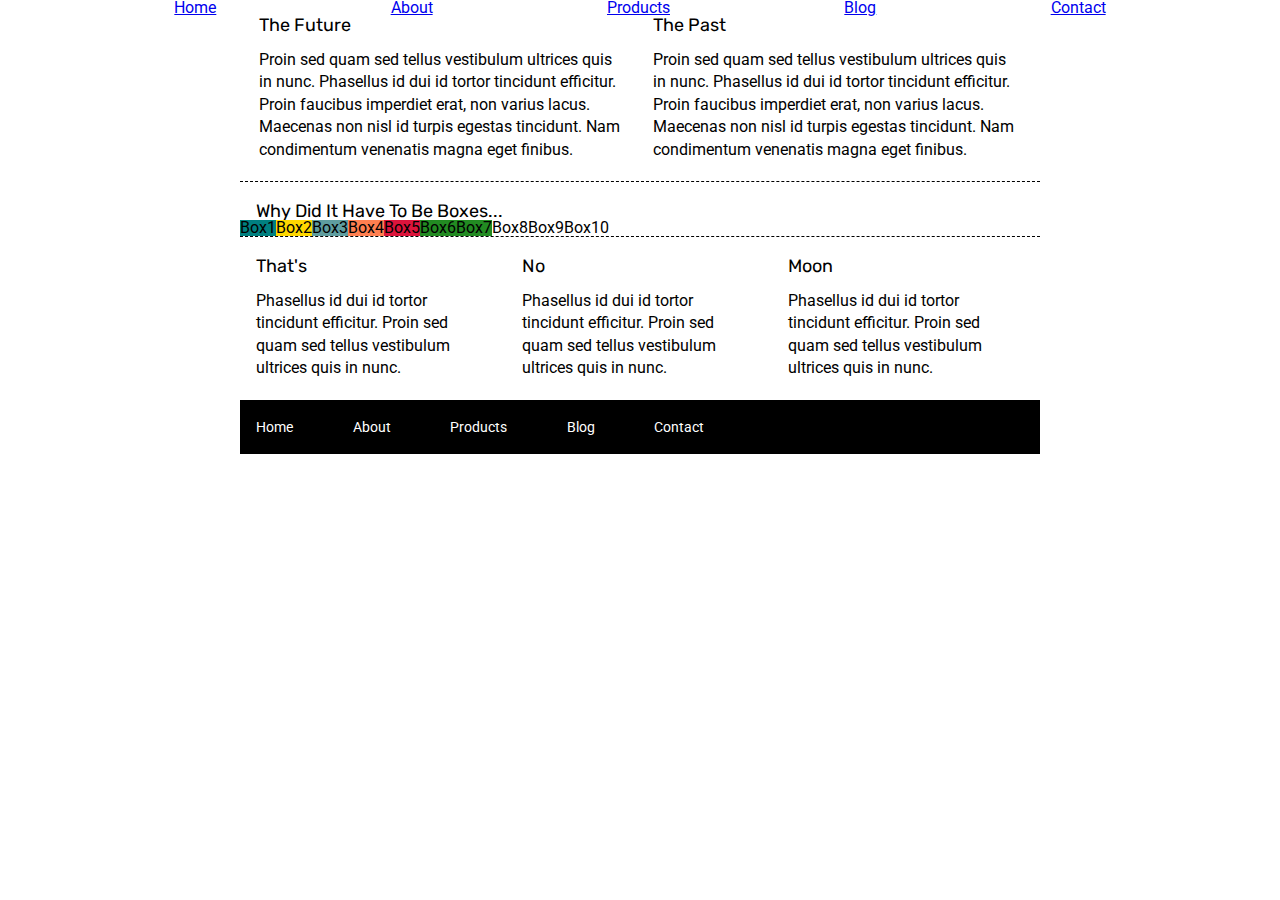
==== index.html @ 6aa331d4 "update sprint" ====
<!doctype html>

<html lang="en">
<head>
  <meta charset="utf-8">

  <title>Sprint Challenge - Home</title>

  <link href="https://fonts.googleapis.com/css?family=Roboto|Rubik" rel="stylesheet">
  <link rel="stylesheet" href="css/index.css">

</head>

<body>
    <nav>
        <a href="#">Home</a>
        <a href="about.html">About</a>
        <a href="#">Products</a>
        <a href="#">Blog</a>
        <a href="#">Contact</a>
    </nav>
    <div class="container">
   
        <section class="top-content">
            <div class="text-container">
                <h2>The Future</h2>
                <p>Proin sed quam sed tellus vestibulum ultrices quis in nunc. Phasellus id dui id tortor tincidunt efficitur. Proin faucibus imperdiet erat, non varius lacus. Maecenas non nisl id turpis egestas tincidunt. Nam condimentum venenatis magna eget finibus.</p>
            </div>
            <div class="text-container">
                <h2>The Past</h2>
                <p>Proin sed quam sed tellus vestibulum ultrices quis in nunc. Phasellus id dui id tortor tincidunt efficitur. Proin faucibus imperdiet erat, non varius lacus. Maecenas non nisl id turpis egestas tincidunt. Nam condimentum venenatis magna eget finibus.</p>
            </div>
        </section>
        
        <section class="middle-content">
        
            <h2>Why Did It Have To Be Boxes...</h2>
            
            <div class="boxes">
                
                    <div class="box1">Box1</div>
                    <div class="box2">Box2</div>
                    <div class="box3">Box3</div>
                    <div class="box4">Box4</div>
                    <div class="box5">Box5</div>
                    <div class="box6">Box6</div>
                    <div class="box6">Box7</div>
                    <div class="box8">Box8</div>
                    <div class="box9">Box9</div>
                    <div class="box10">Box10</div>
               
                  
            </div>
        
        </section>

        <section class="bottom-content">

            <div class="text-container">
                <h2>That's</h2>
                <p>Phasellus id dui id tortor tincidunt efficitur. Proin sed quam sed tellus vestibulum ultrices quis in nunc.</p>
            </div>
            <div class="text-container">
                <h2>No</h2>
                <p>Phasellus id dui id tortor tincidunt efficitur. Proin sed quam sed tellus vestibulum ultrices quis in nunc.</p>
            </div>
            <div class="text-container">
                <h2>Moon</h2>
                <p>Phasellus id dui id tortor tincidunt efficitur. Proin sed quam sed tellus vestibulum ultrices quis in nunc.</p>
            </div>

        </section>
        
        <footer>
            <nav>
                <a href="#">Home</a>
                <a href="#">About</a>
                <a href="#">Products</a>
                <a href="#">Blog</a>
                <a href="#">Contact</a>
            </nav>
        </footer>
    </div><!-- container -->        
</body>
</html>
---- css/index.css ----
/* http://meyerweb.com/eric/tools/css/reset/ 
   v2.0 | 20110126
   License: none (public domain)
*/

html, body, div, span, applet, object, iframe,
h1, h2, h3, h4, h5, h6, p, blockquote, pre,
a, abbr, acronym, address, big, cite, code,
del, dfn, em, img, ins, kbd, q, s, samp,
small, strike, strong, sub, sup, tt, var,
b, u, i, center,
dl, dt, dd, ol, ul, li,
fieldset, form, label, legend,
table, caption, tbody, tfoot, thead, tr, th, td,
article, aside, canvas, details, embed, 
figure, figcaption, footer, header, hgroup, 
menu, nav, output, ruby, section, summary,
time, mark, audio, video {
	margin: 0;
	padding: 0;
	border: 0;
	font-size: 100%;
	font: inherit;
	vertical-align: baseline;
}
/* HTML5 display-role reset for older browsers */
article, aside, details, figcaption, figure, 
footer, header, hgroup, menu, nav, section {
	display: block;
}
body {
	line-height: 1;
}
nav{
    display: flex;
    justify-content: space-evenly;
    align-content: center;
}
ol, ul {
	list-style: none;
}
blockquote, q {
	quotes: none;
}
blockquote:before, blockquote:after,
q:before, q:after {
	content: '';
	content: none;
}
table {
	border-collapse: collapse;
	border-spacing: 0;
}

* {
    box-sizing: border-box;
}

html, body {
    height: 100%;
    font-family: 'Roboto', sans-serif;
}

h1, h2, h3, h4, h5 {
    font-size: 18px;
    margin-bottom: 15px;
    font-family: 'Rubik', sans-serif;
}

p {
    line-height: 1.4;
}

.container {
    width: 800px;
    margin: 0 auto;
}

.top-content {
    display: flex;
    flex-wrap: wrap;
    justify-content: space-evenly;
    margin-bottom: 20px;
    border-bottom: 1px dashed black;
}

.top-content .text-container {
    width: 48%;
    padding: 0 1%;
    padding-bottom: 20px;  
}

.middle-content {
    margin-bottom: 20px;
    border-bottom: 1px dashed black;
}

.middle-content h2 {
    padding: 0 2%;
    margin-bottom: 0;
}

.middle-content .boxes .box {
    display: flex;
    flex-wrap: wrap;
    justify-content: space-evenly;
}

.middle-content .boxes .box {
    width: 12.5%;
    height: 100px;
    /*background: black;*/
    margin: 20px 2.5%;
    color: white;
    display: flex;
    align-items: center;
    justify-content: center;
}
.boxes{
    display: flex;

}
.box1{ 
    background-color:teal ;
}
.box2{
    background-color: gold;
}
.box3{
    background-color: cadetblue;
}
.box4{
    background-color: coral ;

}
.box5{
    background-color: crimson;
}
.box6{
    background-color:forestgreen ;
}
.box7{
    background-color: darkorchid;
}

.bottom-content {
    display: flex;
    margin: 0 2% 20px;
    justify-content: space-around;
}

.bottom-content .text-container {
    padding-right: 4%;
}

.bottom-content .text-container:last-child {
    padding-right: 0;
}

footer {
    width: 100%;
    background: black;
}

footer nav {
    width: 60%;
    display: flex;
    justify-content: space-between;
    align-items: center;
    padding: 20px 2%;
    font-size: 14px;
}

footer nav a {
    color: white;
    text-decoration: none;
}
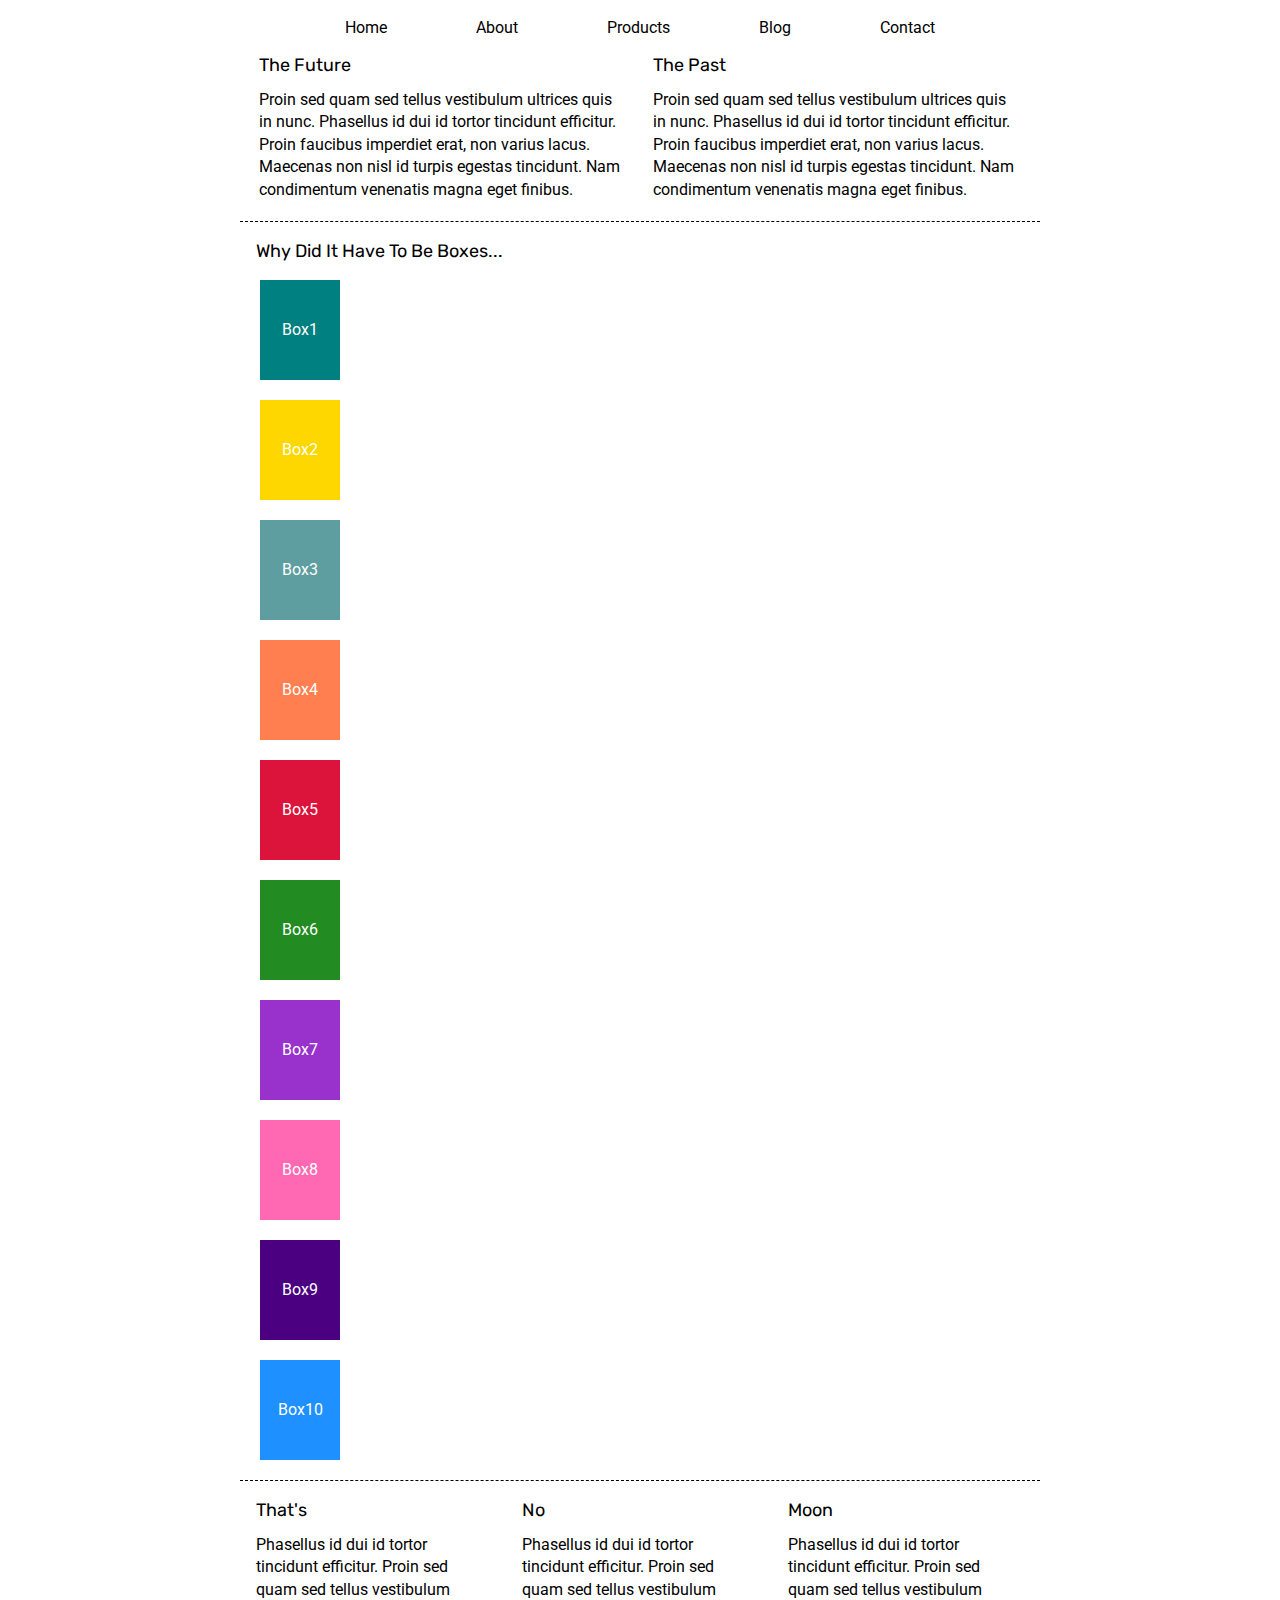
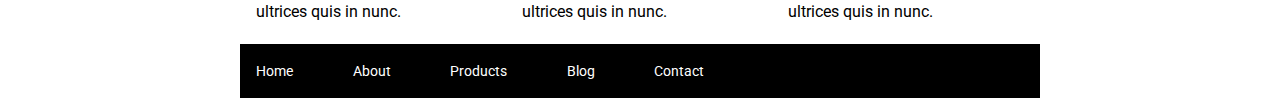
==== commit f4c5ac88: "updated" ====
--- a/index.html
+++ b/index.html
@@ -12,14 +12,15 @@
 </head>
 
 <body>
-    <nav>
-        <a href="#">Home</a>
-        <a href="about.html">About</a>
-        <a href="#">Products</a>
-        <a href="#">Blog</a>
-        <a href="#">Contact</a>
-    </nav>
+ 
     <div class="container">
+        <nav>
+            <a href="#">Home</a>
+            <a href="about.html">About</a>
+            <a href="#">Products</a>
+            <a href="#">Blog</a>
+            <a href="#">Contact</a>
+        </nav>
    
         <section class="top-content">
             <div class="text-container">
@@ -31,23 +32,23 @@
                 <p>Proin sed quam sed tellus vestibulum ultrices quis in nunc. Phasellus id dui id tortor tincidunt efficitur. Proin faucibus imperdiet erat, non varius lacus. Maecenas non nisl id turpis egestas tincidunt. Nam condimentum venenatis magna eget finibus.</p>
             </div>
         </section>
-        
+        <div class="dotted"></div>
         <section class="middle-content">
         
             <h2>Why Did It Have To Be Boxes...</h2>
             
             <div class="boxes">
                 
-                    <div class="box1">Box1</div>
-                    <div class="box2">Box2</div>
-                    <div class="box3">Box3</div>
-                    <div class="box4">Box4</div>
-                    <div class="box5">Box5</div>
-                    <div class="box6">Box6</div>
-                    <div class="box6">Box7</div>
-                    <div class="box8">Box8</div>
-                    <div class="box9">Box9</div>
-                    <div class="box10">Box10</div>
+                    <div class="box box1">Box1</div>
+                    <div class="box box2">Box2</div>
+                    <div class="box box3">Box3</div>
+                    <div class="box box4">Box4</div>
+                    <div class="box box5">Box5</div>
+                    <div class="box box6">Box6</div>
+                    <div class="box box7">Box7</div>
+                    <div class="box box8">Box8</div>
+                    <div class="box box9">Box9</div>
+                    <div class="box box10">Box10</div>
                
                   
             </div>
@@ -74,7 +75,7 @@
         <footer>
             <nav>
                 <a href="#">Home</a>
-                <a href="#">About</a>
+                <a href="about.html">About</a>
                 <a href="#">Products</a>
                 <a href="#">Blog</a>
                 <a href="#">Contact</a>
--- a/css/index.css
+++ b/css/index.css
@@ -35,7 +35,14 @@
     display: flex;
     justify-content: space-evenly;
     align-content: center;
-}
+    padding: 20px 2%;
+    color: black;
+}
+a {
+
+    color: black;
+    text-decoration:none;
+    }
 ol, ul {
 	list-style: none;
 }
@@ -100,11 +107,6 @@
     margin-bottom: 0;
 }
 
-.middle-content .boxes .box {
-    display: flex;
-    flex-wrap: wrap;
-    justify-content: space-evenly;
-}
 
 .middle-content .boxes .box {
     width: 12.5%;
@@ -115,11 +117,11 @@
     display: flex;
     align-items: center;
     justify-content: center;
-}
-.boxes{
-    display: flex;
-
-}
+    width: 10%;
+    justify-content: space-evenly;
+    flex-wrap: wrap;
+}
+
 .box1{ 
     background-color:teal ;
 }
@@ -141,6 +143,15 @@
 }
 .box7{
     background-color: darkorchid;
+}
+.box8{
+    background-color: hotpink ;
+}
+.box9{
+    background-color: indigo;
+}
+.box10{
+    background-color: dodgerblue;
 }
 
 .bottom-content {
@@ -174,4 +185,45 @@
 footer nav a {
     color: white;
     text-decoration: none;
-}+}
+
+/* about page css information*/
+.about-page{
+    border-bottom: 1px dashed black;
+    padding: 20px 2%;
+
+}
+.containerTop{
+    display: flex;
+    justify-content: space-between;
+    align-items: center;
+    padding: 20px 2%;
+
+}
+.firstSec {
+    display: flex;
+    justify-content: space-between;
+    align-items: center;
+    padding: 20px 2%;
+    border-bottom: 1px dashed black;
+   
+    
+
+}
+.secondSec{
+    display: flex;
+    justify-content: space-between;
+    align-items: center;
+    padding: 20px 2%;
+    
+   
+}
+button{
+    border-radius:12.5% ;
+    background-color: white;
+    padding: 1.5%;
+    text-align: center;
+}
+.work-together{
+    padding: 20px 2%;
+}
